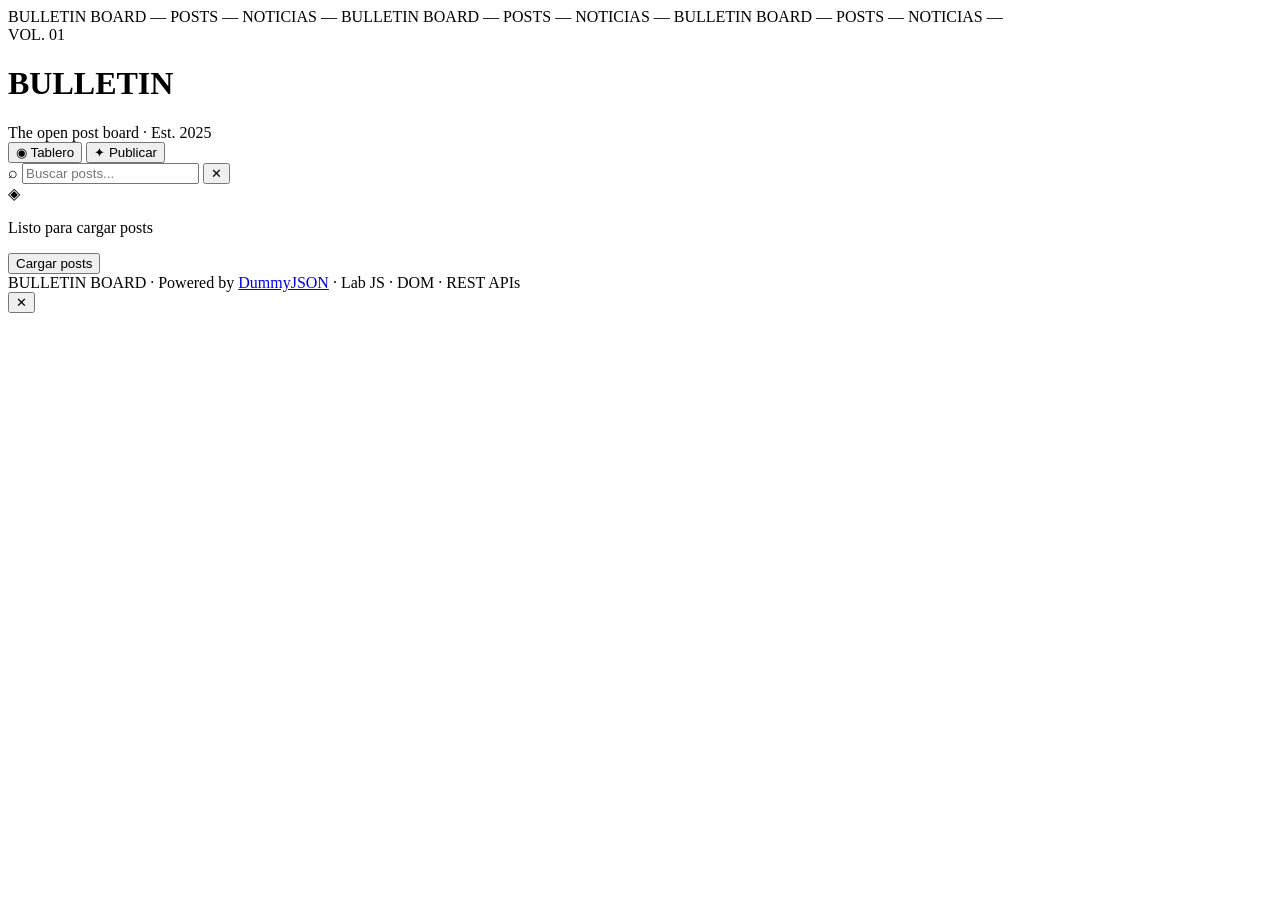
==== index.html @ 35c9f2b6 "The API and POST files were created and developed in the JS directory." ====
<!DOCTYPE html>
<html lang="es">
<head>
  <meta charset="UTF-8" />
  <meta name="viewport" content="width=device-width, initial-scale=1.0" />
  <title>BULLETIN — Mini Blog</title>

  <link rel="stylesheet" href="css/styles.css" />
</head>
<body>

  <header class="site-header">
    <div class="header-tape">BULLETIN BOARD — POSTS — NOTICIAS — BULLETIN BOARD — POSTS — NOTICIAS — BULLETIN BOARD — POSTS — NOTICIAS —&nbsp;</div>
    <div class="header-main">
      <div class="header-meta">
        <span class="header-vol">VOL. 01</span>
        <span class="header-date" id="headerDate"></span>
      </div>
      <h1 class="site-title">BULLETIN</h1>
      <div class="header-sub">The open post board · Est. 2025</div>
    </div>
    <nav class="main-nav">
      <button class="nav-btn active" data-view="home" onclick="App.navigate('home')">
        <span class="nav-icon">◉</span> Tablero
      </button>
      <button class="nav-btn" data-view="create" onclick="App.navigate('create')">
        <span class="nav-icon">✦</span> Publicar
      </button>
    </nav>
  </header>

  <main class="main-content">

    <section id="view-home" class="view active">

      <!-- Search bar -->
      <div class="search-section">
        <div class="search-wrapper">
          <span class="search-icon">⌕</span>
          <input
            type="text"
            id="searchInput"
            class="search-input"
            placeholder="Buscar posts..."
            autocomplete="off"
          />
          <button class="search-clear" id="searchClear" onclick="PostsModule.clearSearch()" aria-label="Limpiar búsqueda">✕</button>
        </div>
        <div class="search-meta" id="searchMeta"></div>
      </div>

      <!-- UI STATES CONTAINER -->
      <div id="postsContainer">

        <!-- IDLE STATE -->
        <div class="state-container state-idle" id="stateIdle">
          <div class="state-icon">◈</div>
          <p class="state-text">Listo para cargar posts</p>
          <button class="btn btn-primary" onclick="PostsModule.loadPosts()">Cargar posts</button>
        </div>

        <!-- LOADING STATE -->
        <div class="state-container state-loading" id="stateLoading" hidden>
          <div class="loader-wrapper">
            <div class="loader-ring"></div>
            <div class="loader-ring loader-ring--delay"></div>
          </div>
          <p class="state-text">Cargando posts<span class="dots"></span></p>
        </div>

        <!-- SUCCESS STATE -->
        <div class="state-container state-success" id="stateSuccess" hidden>
          <div class="posts-grid" id="postsGrid"></div>
          <div class="pagination" id="pagination"></div>
        </div>

        <!-- EMPTY STATE -->
        <div class="state-container state-empty" id="stateEmpty" hidden>
          <div class="state-icon">◻</div>
          <p class="state-title">Sin resultados</p>
          <p class="state-text">No se encontraron posts para "<span id="emptyQuery"></span>"</p>
          <button class="btn btn-secondary" onclick="PostsModule.clearSearch()">Ver todos los posts</button>
        </div>

        <!-- ERROR STATE -->
        <div class="state-container state-error" id="stateError" hidden>
          <div class="state-icon error-icon">✕</div>
          <p class="state-title">Error de conexión</p>
          <p class="state-text" id="errorMessage">No se pudo conectar con el servidor.</p>
          <button class="btn btn-danger" onclick="PostsModule.retry()">
            <span>↺</span> Reintentar
          </button>
        </div>

      </div>
    </section>

    <!-- ===== CREATE VIEW ===== -->
    <section id="view-create" class="view" hidden>
      <div class="form-page">
        <div class="form-header">
          <h2 class="form-title">Nueva publicación</h2>
          <p class="form-subtitle">Comparte tus ideas en el tablero</p>
        </div>

        <div class="form-card">
          <div class="form-group">
            <label class="form-label" for="postTitle">
              Título <span class="required">*</span>
            </label>
            <input
              type="text"
              id="postTitle"
              class="form-control"
              placeholder="Escribe un título llamativo..."
              maxlength="120"
            />
            <span class="char-count" id="titleCount">0/120</span>
          </div>

          <div class="form-group">
            <label class="form-label" for="postBody">
              Contenido <span class="required">*</span>
            </label>
            <textarea
              id="postBody"
              class="form-control"
              rows="6"
              placeholder="¿Qué tienes en mente?"
              maxlength="1000"
            ></textarea>
            <span class="char-count" id="bodyCount">0/1000</span>
          </div>

          <div class="form-group">
            <label class="form-label" for="postTags">
              Tags <span class="form-hint">(separados por coma)</span>
            </label>
            <input
              type="text"
              id="postTags"
              class="form-control"
              placeholder="tecnología, diseño, code..."
            />
            <div class="tags-preview" id="tagsPreview"></div>
          </div>

          <!-- Form feedback -->
          <div id="formFeedback" hidden></div>

          <div class="form-actions">
            <button class="btn btn-ghost" onclick="FormModule.resetForm()">
              Limpiar
            </button>
            <button class="btn btn-primary btn-submit" id="submitBtn" onclick="FormModule.submitPost()">
              <span id="submitBtnText">Publicar</span>
              <span id="submitBtnLoader" hidden class="btn-loader"></span>
            </button>
          </div>
        </div>

        <!-- Post Preview -->
        <div class="preview-section" id="previewSection" hidden>
          <div class="preview-label">Vista previa</div>
          <div class="post-card preview-card" id="previewCard"></div>
        </div>
      </div>
    </section>

  </main>

  <!-- FOOTER -->
  <footer class="site-footer">
    <div class="footer-inner">
      <span>BULLETIN BOARD</span>
      <span>·</span>
      <span>Powered by <a href="https://dummyjson.com" target="_blank">DummyJSON</a></span>
      <span>·</span>
      <span>Lab JS · DOM · REST APIs</span>
    </div>
  </footer>

  <!-- POST DETAIL MODAL -->
  <div class="modal-overlay" id="modalOverlay" onclick="ModalModule.close()">
    <div class="modal-card" onclick="event.stopPropagation()">
      <button class="modal-close" onclick="ModalModule.close()">✕</button>
      <div class="modal-body" id="modalBody"></div>
    </div>
  </div>

  <!-- TOAST NOTIFICATIONS -->
  <div class="toast-container" id="toastContainer"></div>

  <script src="js/api.js"></script>
  <script src="js/posts.js"></script>
  <script src="js/form.js"></script>
  <script src="js/modal.js"></script>
  <script src="js/toast.js"></script>
  <script src="js/app.js"></script>
</body>
</html>
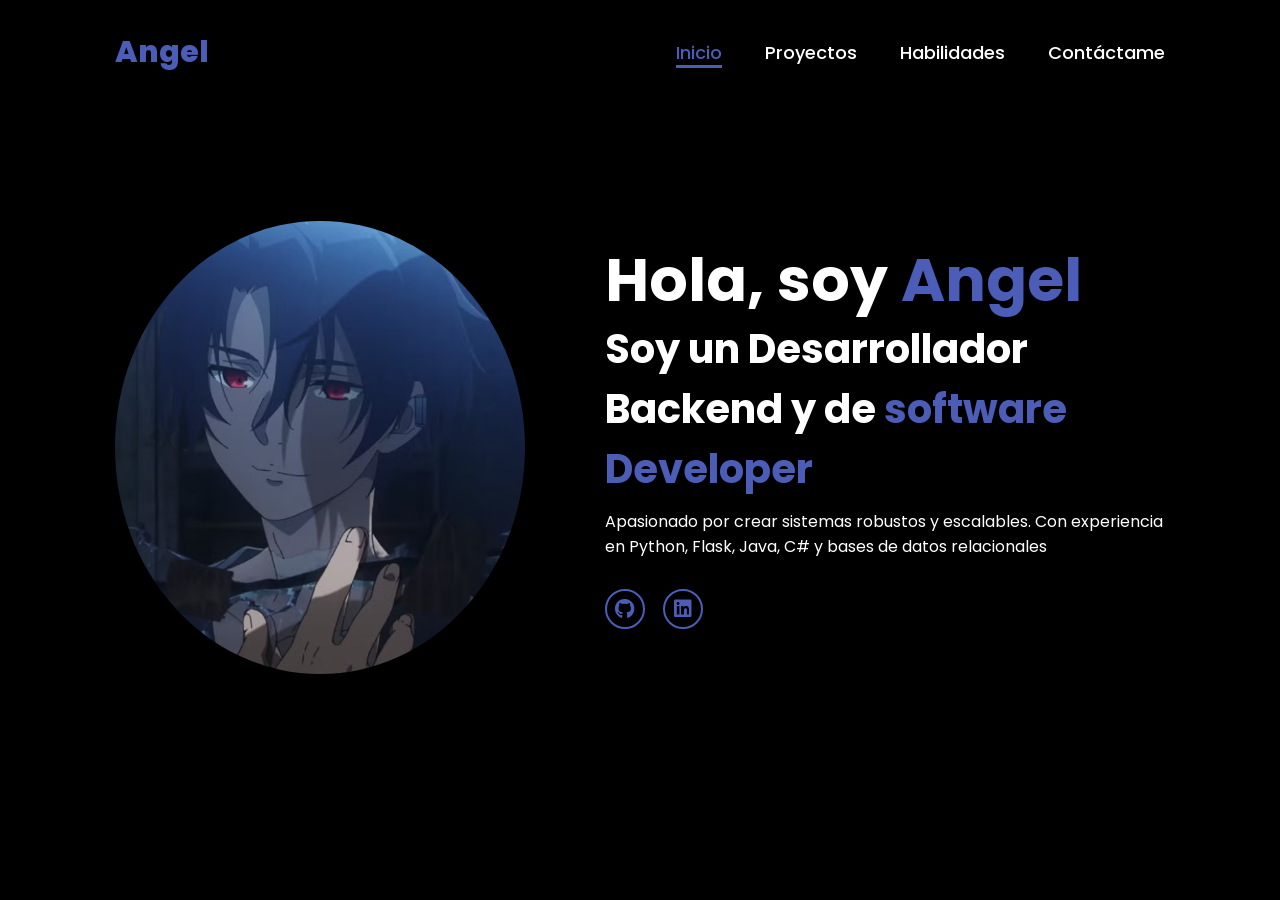
==== commit 48fd7f49: "first commit" ====
--- a/index.html
+++ b/index.html
@@ -1,201 +1,36 @@
-<!DOCTYPE html>
-<html lang="es">
-<head>
-  <meta charset="UTF-8" />
-  <meta name="viewport" content="width=device-width, initial-scale=1.0" />
-  <title>BULLETIN — Mini Blog</title>
-
-  <link rel="stylesheet" href="css/styles.css" />
-</head>
-<body>
-
-  <header class="site-header">
-    <div class="header-tape">BULLETIN BOARD — POSTS — NOTICIAS — BULLETIN BOARD — POSTS — NOTICIAS — BULLETIN BOARD — POSTS — NOTICIAS —&nbsp;</div>
-    <div class="header-main">
-      <div class="header-meta">
-        <span class="header-vol">VOL. 01</span>
-        <span class="header-date" id="headerDate"></span>
-      </div>
-      <h1 class="site-title">BULLETIN</h1>
-      <div class="header-sub">The open post board · Est. 2025</div>
-    </div>
-    <nav class="main-nav">
-      <button class="nav-btn active" data-view="home" onclick="App.navigate('home')">
-        <span class="nav-icon">◉</span> Tablero
-      </button>
-      <button class="nav-btn" data-view="create" onclick="App.navigate('create')">
-        <span class="nav-icon">✦</span> Publicar
-      </button>
-    </nav>
-  </header>
-
-  <main class="main-content">
-
-    <section id="view-home" class="view active">
-
-      <!-- Search bar -->
-      <div class="search-section">
-        <div class="search-wrapper">
-          <span class="search-icon">⌕</span>
-          <input
-            type="text"
-            id="searchInput"
-            class="search-input"
-            placeholder="Buscar posts..."
-            autocomplete="off"
-          />
-          <button class="search-clear" id="searchClear" onclick="PostsModule.clearSearch()" aria-label="Limpiar búsqueda">✕</button>
-        </div>
-        <div class="search-meta" id="searchMeta"></div>
-      </div>
-
-      <!-- UI STATES CONTAINER -->
-      <div id="postsContainer">
-
-        <!-- IDLE STATE -->
-        <div class="state-container state-idle" id="stateIdle">
-          <div class="state-icon">◈</div>
-          <p class="state-text">Listo para cargar posts</p>
-          <button class="btn btn-primary" onclick="PostsModule.loadPosts()">Cargar posts</button>
-        </div>
-
-        <!-- LOADING STATE -->
-        <div class="state-container state-loading" id="stateLoading" hidden>
-          <div class="loader-wrapper">
-            <div class="loader-ring"></div>
-            <div class="loader-ring loader-ring--delay"></div>
-          </div>
-          <p class="state-text">Cargando posts<span class="dots"></span></p>
-        </div>
-
-        <!-- SUCCESS STATE -->
-        <div class="state-container state-success" id="stateSuccess" hidden>
-          <div class="posts-grid" id="postsGrid"></div>
-          <div class="pagination" id="pagination"></div>
-        </div>
-
-        <!-- EMPTY STATE -->
-        <div class="state-container state-empty" id="stateEmpty" hidden>
-          <div class="state-icon">◻</div>
-          <p class="state-title">Sin resultados</p>
-          <p class="state-text">No se encontraron posts para "<span id="emptyQuery"></span>"</p>
-          <button class="btn btn-secondary" onclick="PostsModule.clearSearch()">Ver todos los posts</button>
-        </div>
-
-        <!-- ERROR STATE -->
-        <div class="state-container state-error" id="stateError" hidden>
-          <div class="state-icon error-icon">✕</div>
-          <p class="state-title">Error de conexión</p>
-          <p class="state-text" id="errorMessage">No se pudo conectar con el servidor.</p>
-          <button class="btn btn-danger" onclick="PostsModule.retry()">
-            <span>↺</span> Reintentar
-          </button>
-        </div>
-
-      </div>
-    </section>
-
-    <!-- ===== CREATE VIEW ===== -->
-    <section id="view-create" class="view" hidden>
-      <div class="form-page">
-        <div class="form-header">
-          <h2 class="form-title">Nueva publicación</h2>
-          <p class="form-subtitle">Comparte tus ideas en el tablero</p>
-        </div>
-
-        <div class="form-card">
-          <div class="form-group">
-            <label class="form-label" for="postTitle">
-              Título <span class="required">*</span>
-            </label>
-            <input
-              type="text"
-              id="postTitle"
-              class="form-control"
-              placeholder="Escribe un título llamativo..."
-              maxlength="120"
-            />
-            <span class="char-count" id="titleCount">0/120</span>
-          </div>
-
-          <div class="form-group">
-            <label class="form-label" for="postBody">
-              Contenido <span class="required">*</span>
-            </label>
-            <textarea
-              id="postBody"
-              class="form-control"
-              rows="6"
-              placeholder="¿Qué tienes en mente?"
-              maxlength="1000"
-            ></textarea>
-            <span class="char-count" id="bodyCount">0/1000</span>
-          </div>
-
-          <div class="form-group">
-            <label class="form-label" for="postTags">
-              Tags <span class="form-hint">(separados por coma)</span>
-            </label>
-            <input
-              type="text"
-              id="postTags"
-              class="form-control"
-              placeholder="tecnología, diseño, code..."
-            />
-            <div class="tags-preview" id="tagsPreview"></div>
-          </div>
-
-          <!-- Form feedback -->
-          <div id="formFeedback" hidden></div>
-
-          <div class="form-actions">
-            <button class="btn btn-ghost" onclick="FormModule.resetForm()">
-              Limpiar
-            </button>
-            <button class="btn btn-primary btn-submit" id="submitBtn" onclick="FormModule.submitPost()">
-              <span id="submitBtnText">Publicar</span>
-              <span id="submitBtnLoader" hidden class="btn-loader"></span>
-            </button>
-          </div>
-        </div>
-
-        <!-- Post Preview -->
-        <div class="preview-section" id="previewSection" hidden>
-          <div class="preview-label">Vista previa</div>
-          <div class="post-card preview-card" id="previewCard"></div>
-        </div>
-      </div>
-    </section>
-
-  </main>
-
-  <!-- FOOTER -->
-  <footer class="site-footer">
-    <div class="footer-inner">
-      <span>BULLETIN BOARD</span>
-      <span>·</span>
-      <span>Powered by <a href="https://dummyjson.com" target="_blank">DummyJSON</a></span>
-      <span>·</span>
-      <span>Lab JS · DOM · REST APIs</span>
-    </div>
-  </footer>
-
-  <!-- POST DETAIL MODAL -->
-  <div class="modal-overlay" id="modalOverlay" onclick="ModalModule.close()">
-    <div class="modal-card" onclick="event.stopPropagation()">
-      <button class="modal-close" onclick="ModalModule.close()">✕</button>
-      <div class="modal-body" id="modalBody"></div>
-    </div>
-  </div>
-
-  <!-- TOAST NOTIFICATIONS -->
-  <div class="toast-container" id="toastContainer"></div>
-
-  <script src="js/api.js"></script>
-  <script src="js/posts.js"></script>
-  <script src="js/form.js"></script>
-  <script src="js/modal.js"></script>
-  <script src="js/toast.js"></script>
-  <script src="js/app.js"></script>
-</body>
+<!DOCTYPE html>
+<html lang="en">
+<head>
+    <meta charset="UTF-8">
+    <meta name="viewport" content="width=device-width, initial-scale=1.0">
+    <link rel="stylesheet" href="https://cdnjs.cloudflare.com/ajax/libs/font-awesome/6.5.2/css/all.min.css">
+    <link rel="stylesheet" href="style.css">
+    <title>Portafolio Web</title>
+</head>
+<body>
+    <header>
+        <a href="#" class="logo">Angel</a>
+
+        <nav>
+            <a href="#" class="active">Inicio</a>
+            <a href="projects.html">Proyectos</a>
+            <a href="skills.html">Habilidades</a>
+            <a href="contact.html">Contáctame</a>
+        </nav>
+    </header>
+    <section class="home">
+        <div class="home-img">
+            <img src="main.png" alt="#">
+        </div>
+        <div class="home-content">
+            <h1>Hola, soy <span>Angel</span></h1>
+            <h3 class="typing-text">Soy un Desarrollador Backend y de <span></span></h3>
+            <p>Apasionado por crear sistemas robustos y escalables. Con experiencia en Python, Flask, Java, C# y bases de datos relacionales</p>
+            <div class="social-icons">
+                <a href="https://github.com/Armasangel"><i class="fa-brands fa-github"></i></a>
+                <a href=""><i class ="fa-brands fa-linkedin"></i></a>
+            </div>
+        </div>
+    </section>
+</body>
 </html>
--- a/style.css
+++ b/style.css
@@ -0,0 +1,705 @@
+@import url('https://fonts.googleapis.com/css2?family=Poppins:wght@100;200;300;400;500;600&display=swap');
+
+*{
+    margin: 0;
+    padding: 0;
+    box-sizing: border-box;
+    text-decoration: none;
+    border: none;
+    outline: none;
+    font-family: 'Poppins', sans-serif;
+}
+
+html{
+    font-size: 62.5%;
+}
+
+body{
+    width: 100%;
+    height: 100vh;
+    overflow-x: hidden;
+    background-color: black;
+    color: white;
+}
+
+header{
+    margin-top: 20px;
+    position: fixed;
+    top: 0;
+    left: 0;
+    width: 100%;
+    padding: 1rem 9%;
+    background-color: transparent;
+    filter: drop-shadow(10px);
+    display: flex;
+    justify-content: space-between;
+    align-items: center;
+    z-index: 100;
+}
+
+.logo{
+    font-size: 3rem;
+    color: #4B5DB7;
+    font-weight: 800;
+    cursor: pointer;
+    transition: 0.5s ease;
+}
+
+.logo:hover{
+    transform: scale(1.1);
+}
+
+nav a{
+    font-size: 1.8rem;
+    color: white;
+    margin-left: 4rem;
+    font-weight: 500;
+    transition: 0.3s ease;
+    border-bottom: 3px solid transparent;
+}
+
+nav a:hover,
+nav a.active{
+    color: #4B5DB7;
+    border-bottom: 3px solid #4B5DB7;
+}
+
+@media(max-width:995px){
+    nav{
+        position: absolute;
+        display: none;
+        top: 0;
+        right: 0;
+        width: 40%;
+        border-left: 3px solid #4B5DB7;
+        border-bottom: 3px solid #4B5DB7;
+        border-bottom-left-radius: 2rem;
+        padding: 1rem solid;
+        background-color: #161616;
+        border-top: 0.1rem solid rgba(0,0,0,0.1);
+    }
+
+    nav.active{
+        display: block;
+    }
+
+    nav a{
+        display: block;
+        font-size: 2rem;
+        margin: 3rem 0;
+    }
+
+    nav a:hover,
+    nav a.active{
+        padding: 1rem;
+        border-radius: 0.5rem;
+        border-bottom: 0.5rem solid #4B5DB7;
+    }
+}
+
+section{
+    min-height: 100vh;
+    padding: 5rem 9% 5rem;
+}
+
+.home{
+    display: flex;
+    justify-content: center;
+    align-items: center;
+    gap: 8rem;
+    background-color: black;
+}
+
+.home .home-content h1{
+    font-size: 6rem;
+    font-weight: 700;
+    line-height: 1.3;
+}
+
+span{
+    color: #4B5DB7;
+}
+
+.home-content h3{
+    font-size: 4rem;
+    margin-bottom: 1rem;
+    font-weight: 700;
+}
+
+.home-content p{
+    font-size: 1.6rem;
+}
+
+.home-img{
+    border-radius: 50%;
+}
+
+.home-img img{
+    position: relative;
+    width: 32vw;
+    border-radius: 50%;
+    box-shadow: 0 0 25px solid #4B5DB7;
+    cursor: pointer;
+    transition: 0.2s linear;
+}
+
+.home-img img:hover{
+    font-size: 1.8rem;
+    font-weight: 500;
+}
+
+.social-icons a{
+    display: inline-flex;
+    justify-content: center;
+    align-items: center;
+    width: 4rem;
+    height: 4rem;
+    background-color: transparent;
+    border: 0.2rem solid #4B5DB7;
+    font-size: 2rem;
+    border-radius: 50%;
+    margin: 3rem 1.5rem 3rem 0;
+    transition: 0.3s ease;
+    color: #4B5DB7;
+}
+
+.social-icons a:hover{
+    color: black;
+    transform: scale(1.3) translateY(-5px);
+    background-color: #4B5DB7;
+    box-shadow: 0  0 25px #4B5DB7;
+}
+
+.btn{
+    display: inline-block;
+    padding: 1rem 2.8rem;
+    background-color: black;
+    border-radius: 4rem;
+    font-size: 1.6rem;
+    color: #4B5DB7;
+    letter-spacing: 0.3rem;
+    font-weight: 600;
+    border: 2px solid #4B5DB7;
+    transition: 0.3s ease;
+    cursor: pointer;
+}
+
+.btn:hover{
+    transform: scale3d(1.03);
+    background-color: #4B5DB7;
+    color: black;
+    box-shadow: 0 0 25px #4B5DB7;
+}
+
+.typing-text{
+    font-size: 4rem;
+    font-weight: 300;
+    min-width: 280px;
+}
+
+.typing-text span{
+    position: relative;
+}
+
+.typing-text span::before{
+    content: "software Developer";
+    color: #4B5DB7;
+    animation: words 10s infinite;
+}
+
+.typing-text span::after{
+    content: "";
+    background-color: black;
+    position: absolute;
+    width: calc(5%);
+    height: 50%;
+    border-left: 3px solid black;
+    right: -1;
+    animation: cursor 0.6s infinite;
+}
+
+/* PROJECTS SECTION */
+.projects {
+    background-color: black;
+    padding-top: 10rem;
+}
+
+.heading {
+    font-size: 4.5rem;
+    text-align: center;
+    margin-bottom: 5rem;
+}
+
+.projects-grid {
+    display: grid;
+    grid-template-columns: repeat(auto-fit, minmax(350px, 1fr));
+    gap: 3rem;
+    padding: 0 2rem;
+}
+
+.project-card {
+    background: #161616;
+    border-radius: 2rem;
+    padding: 2rem;
+    transition: 0.3s ease;
+    border: 2px solid transparent;
+    display: flex;
+    flex-direction: column;
+    height: 100%;
+}
+
+.project-card:hover {
+    transform: translateY(-10px);
+    border-color: #4B5DB7;
+    box-shadow: 0 10px 30px rgba(75, 93, 183, 0.3);
+}
+
+.project-img {
+    text-align: center;
+    margin-bottom: 2rem;
+    background: #1a1a1a;
+    border-radius: 1rem;
+    padding: 3rem;
+}
+
+.project-img i {
+    font-size: 5rem;
+    color: #4B5DB7;
+}
+
+.project-info h3 {
+    font-size: 2.5rem;
+    margin-bottom: 1.5rem;
+    color: white;
+}
+
+.project-info p {
+    font-size: 1.4rem;
+    margin-bottom: 2rem;
+    line-height: 1.6;
+    color: #ccc;
+}
+
+.tech-tags {
+    margin-bottom: 2rem;
+    flex-grow: 1;
+}
+
+.tech-tags span {
+    background: #4B5DB7;
+    padding: 0.5rem 1.5rem;
+    border-radius: 2rem;
+    font-size: 1.2rem;
+    margin-right: 0.8rem;
+    margin-bottom: 0.8rem;
+    display: inline-block;
+    color: white;
+}
+
+.project-links {
+    display: flex;
+    gap: 1rem;
+    flex-wrap: wrap;
+}
+
+.project-links .btn {
+    padding: 0.8rem 2rem;
+    font-size: 1.4rem;
+}
+
+/* SKILLS SECTION */
+.skills-section {
+    background-color: black;
+    padding-top: 10rem;
+}
+
+.skills-container {
+    display: grid;
+    grid-template-columns: repeat(auto-fit, minmax(350px, 1fr));
+    gap: 3rem;
+    margin-bottom: 5rem;
+    padding: 0 2rem;
+}
+
+.skill-category {
+    background: #161616;
+    padding: 3rem;
+    border-radius: 2rem;
+    border: 2px solid transparent;
+    transition: 0.3s ease;
+}
+
+.skill-category:hover {
+    border-color: #4B5DB7;
+    transform: translateY(-5px);
+}
+
+.skill-category h3 {
+    font-size: 2.2rem;
+    margin-bottom: 2rem;
+    color: #4B5DB7;
+    display: flex;
+    align-items: center;
+    gap: 1rem;
+}
+
+.skill-category h3 i {
+    font-size: 2.5rem;
+}
+
+.skill-bar {
+    margin-bottom: 2.5rem;
+}
+
+.skill-info {
+    display: flex;
+    justify-content: space-between;
+    margin-bottom: 0.8rem;
+}
+
+.skill-info span:first-child {
+    font-size: 1.5rem;
+    font-weight: 500;
+    color: white;
+}
+
+.skill-info span:last-child {
+    font-size: 1.4rem;
+    color: #4B5DB7;
+    font-weight: 600;
+}
+
+.progress {
+    background: #333;
+    border-radius: 1rem;
+    height: 10px;
+    overflow: hidden;
+}
+
+.progress-fill {
+    background: #4B5DB7;
+    height: 100%;
+    border-radius: 1rem;
+    transition: width 1.5s ease-in-out;
+    position: relative;
+}
+
+.progress-fill::after {
+    content: '';
+    position: absolute;
+    top: 0;
+    left: 0;
+    height: 100%;
+    width: 100%;
+    background: linear-gradient(90deg, transparent, rgba(255,255,255,0.2), transparent);
+    animation: shimmer 2s infinite;
+}
+
+@keyframes shimmer {
+    0% { transform: translateX(-100%); }
+    100% { transform: translateX(100%); }
+}
+
+/* NUBE DE TECNOLOGÍAS */
+.skills-cloud {
+    background: #161616;
+    padding: 4rem;
+    border-radius: 2rem;
+    margin: 0 2rem;
+}
+
+.skills-cloud h3 {
+    font-size: 2.5rem;
+    text-align: center;
+    margin-bottom: 3rem;
+    color: white;
+}
+
+.tags-container {
+    display: flex;
+    flex-wrap: wrap;
+    justify-content: center;
+    gap: 1.5rem;
+}
+
+.tag {
+    background: #4B5DB7;
+    color: white;
+    padding: 1rem 2rem;
+    border-radius: 2rem;
+    font-weight: 500;
+    transition: 0.3s ease;
+    border: 2px solid transparent;
+}
+
+.tag:hover {
+    transform: translateY(-3px);
+    background: transparent;
+    border-color: #4B5DB7;
+    box-shadow: 0 5px 15px rgba(75, 93, 183, 0.3);
+}
+
+.tag.large { font-size: 1.6rem; padding: 1.2rem 2.4rem; }
+.tag.medium { font-size: 1.4rem; padding: 1rem 2rem; }
+.tag.small { font-size: 1.2rem; padding: 0.8rem 1.6rem; }
+
+/* CONTACT SECTION */
+.contact-section {
+    background-color: black;
+    padding-top: 10rem;
+}
+
+.contact-container {
+    display: grid;
+    grid-template-columns: 1fr 1fr;
+    gap: 5rem;
+    padding: 0 2rem;
+    max-width: 1200px;
+    margin: 0 auto;
+}
+
+/* INFORMACIÓN DE CONTACTO */
+.contact-info {
+    background: #161616;
+    padding: 4rem;
+    border-radius: 2rem;
+    border: 2px solid transparent;
+    transition: 0.3s ease;
+    height: fit-content;
+}
+
+.contact-info:hover {
+    border-color: #4B5DB7;
+}
+
+.contact-info h3 {
+    font-size: 2.5rem;
+    margin-bottom: 2rem;
+    color: #4B5DB7;
+    display: flex;
+    align-items: center;
+    gap: 1rem;
+}
+
+.contact-info p {
+    font-size: 1.5rem;
+    line-height: 1.6;
+    margin-bottom: 3rem;
+    color: #ccc;
+}
+
+.contact-details {
+    margin-bottom: 3rem;
+}
+
+.contact-item {
+    display: flex;
+    align-items: center;
+    gap: 2rem;
+    margin-bottom: 2.5rem;
+    padding: 1.5rem;
+    background: #1a1a1a;
+    border-radius: 1rem;
+    transition: 0.3s ease;
+}
+
+.contact-item:hover {
+    transform: translateX(10px);
+    background: #1f1f1f;
+}
+
+.contact-item i {
+    font-size: 2.5rem;
+    color: #4B5DB7;
+    width: 50px;
+    text-align: center;
+}
+
+.contact-item h4 {
+    font-size: 1.6rem;
+    color: white;
+    margin-bottom: 0.5rem;
+}
+
+.contact-item span {
+    font-size: 1.4rem;
+    color: #ccc;
+}
+
+.contact-info .social-icons {
+    display: flex;
+    gap: 1.5rem;
+    justify-content: center;
+}
+
+.social-link {
+    display: inline-flex;
+    justify-content: center;
+    align-items: center;
+    width: 5rem;
+    height: 5rem;
+    background: #1a1a1a;
+    border: 2px solid #4B5DB7;
+    font-size: 2.2rem;
+    border-radius: 50%;
+    transition: 0.3s ease;
+    color: #4B5DB7;
+}
+
+.social-link:hover {
+    background: #4B5DB7;
+    color: black;
+    transform: translateY(-5px);
+    box-shadow: 0 5px 15px rgba(75, 93, 183, 0.3);
+}
+
+/* FORMULARIO DE CONTACTO */
+.contact-form {
+    background: #161616;
+    padding: 4rem;
+    border-radius: 2rem;
+    border: 2px solid transparent;
+    transition: 0.3s ease;
+}
+
+.contact-form:hover {
+    border-color: #4B5DB7;
+}
+
+.contact-form h3 {
+    font-size: 2.5rem;
+    margin-bottom: 3rem;
+    color: #4B5DB7;
+    display: flex;
+    align-items: center;
+    gap: 1rem;
+}
+
+.input-group {
+    position: relative;
+    margin-bottom: 2.5rem;
+}
+
+.input-group input,
+.input-group textarea {
+    width: 100%;
+    padding: 1.5rem 1.5rem 1.5rem 5rem;
+    background: #1a1a1a;
+    border: 2px solid #333;
+    border-radius: 1rem;
+    color: white;
+    font-size: 1.5rem;
+    transition: 0.3s ease;
+}
+
+.input-group textarea {
+    resize: vertical;
+    min-height: 120px;
+}
+
+.input-group input:focus,
+.input-group textarea:focus {
+    border-color: #4B5DB7;
+    background: #1f1f1f;
+}
+
+.input-group i {
+    position: absolute;
+    left: 1.5rem;
+    top: 50%;
+    transform: translateY(-50%);
+    font-size: 1.8rem;
+    color: #4B5DB7;
+}
+
+.input-group textarea + i {
+    top: 2rem;
+    transform: none;
+}
+
+.contact-form .btn {
+    width: 100%;
+    padding: 1.5rem;
+    font-size: 1.6rem;
+    display: flex;
+    align-items: center;
+    justify-content: center;
+    gap: 1rem;
+    transition: 0.3s ease;
+}
+
+.contact-form .btn:hover {
+    transform: translateY(-3px);
+    box-shadow: 0 10px 25px rgba(75, 93, 183, 0.4);
+}
+
+/* RESPONSIVE */
+@media (max-width: 995px) {
+    .contact-container {
+        grid-template-columns: 1fr;
+        gap: 3rem;
+    }
+    
+    .contact-info,
+    .contact-form {
+        padding: 3rem;
+    }
+}
+
+@media (max-width: 768px) {
+    .contact-container {
+        padding: 0 1rem;
+    }
+    
+    .contact-info,
+    .contact-form {
+        padding: 2rem;
+    }
+    
+    .contact-item {
+        flex-direction: column;
+        text-align: center;
+        gap: 1rem;
+    }
+}
+
+@keyframes cursor{
+    to{
+        border-left: 3px solid #4B5DB7;
+    }
+}
+
+@keyframes words{
+    0%, 50%{
+        content: "Software de escritorio";
+    }
+    51%, 100%{
+        content: "Aplicaciones móviles";
+    }
+}
+
+@media (max-width: 100px){
+    .home{
+        gap: 4rem;
+    }
+}
+
+@media(max-width:995px){
+    .home{
+        flex-direction: column;
+        margin: 5rem 4rem;
+    }
+
+    .home .home-content h3{
+        font-size: 2.5rem;
+    }
+
+    .home-content h1{
+        font-size: 5rem;
+    }
+
+    .home-img img{
+        width: 70vw;
+        margin-top: 4rem;
+    }
+}
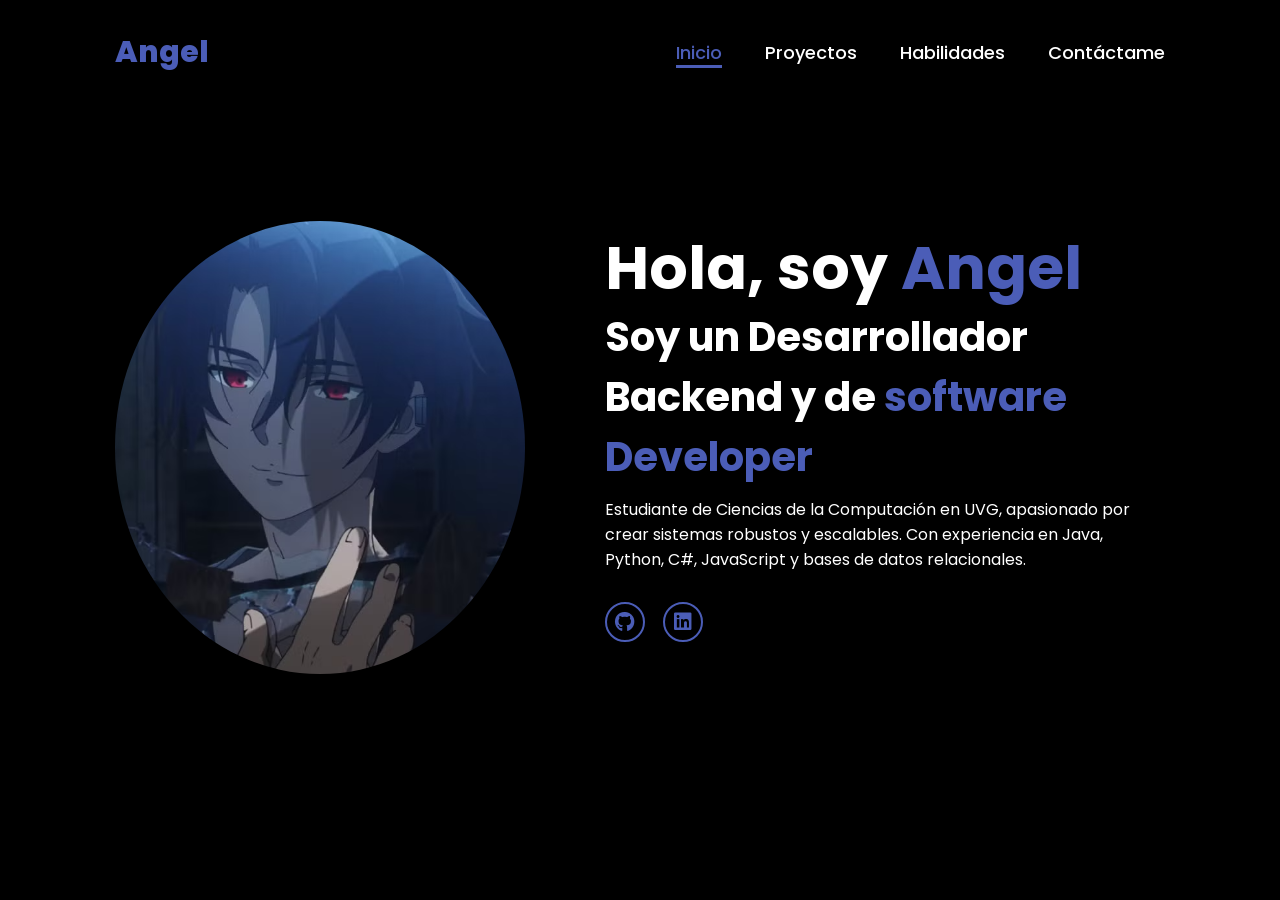
==== commit 215f82dd: "Revise personal description in index.html Updated the description to reflect current studies and ski" ====
--- a/index.html
+++ b/index.html
@@ -25,7 +25,7 @@
         <div class="home-content">
             <h1>Hola, soy <span>Angel</span></h1>
             <h3 class="typing-text">Soy un Desarrollador Backend y de <span></span></h3>
-            <p>Apasionado por crear sistemas robustos y escalables. Con experiencia en Python, Flask, Java, C# y bases de datos relacionales</p>
+            <p>Estudiante de Ciencias de la Computación en UVG, apasionado por crear sistemas robustos y escalables. Con experiencia en Java, Python, C#, JavaScript y bases de datos relacionales.</p>
             <div class="social-icons">
                 <a href="https://github.com/Armasangel"><i class="fa-brands fa-github"></i></a>
                 <a href=""><i class ="fa-brands fa-linkedin"></i></a>
@@ -33,4 +33,4 @@
         </div>
     </section>
 </body>
-</html>+</html>
